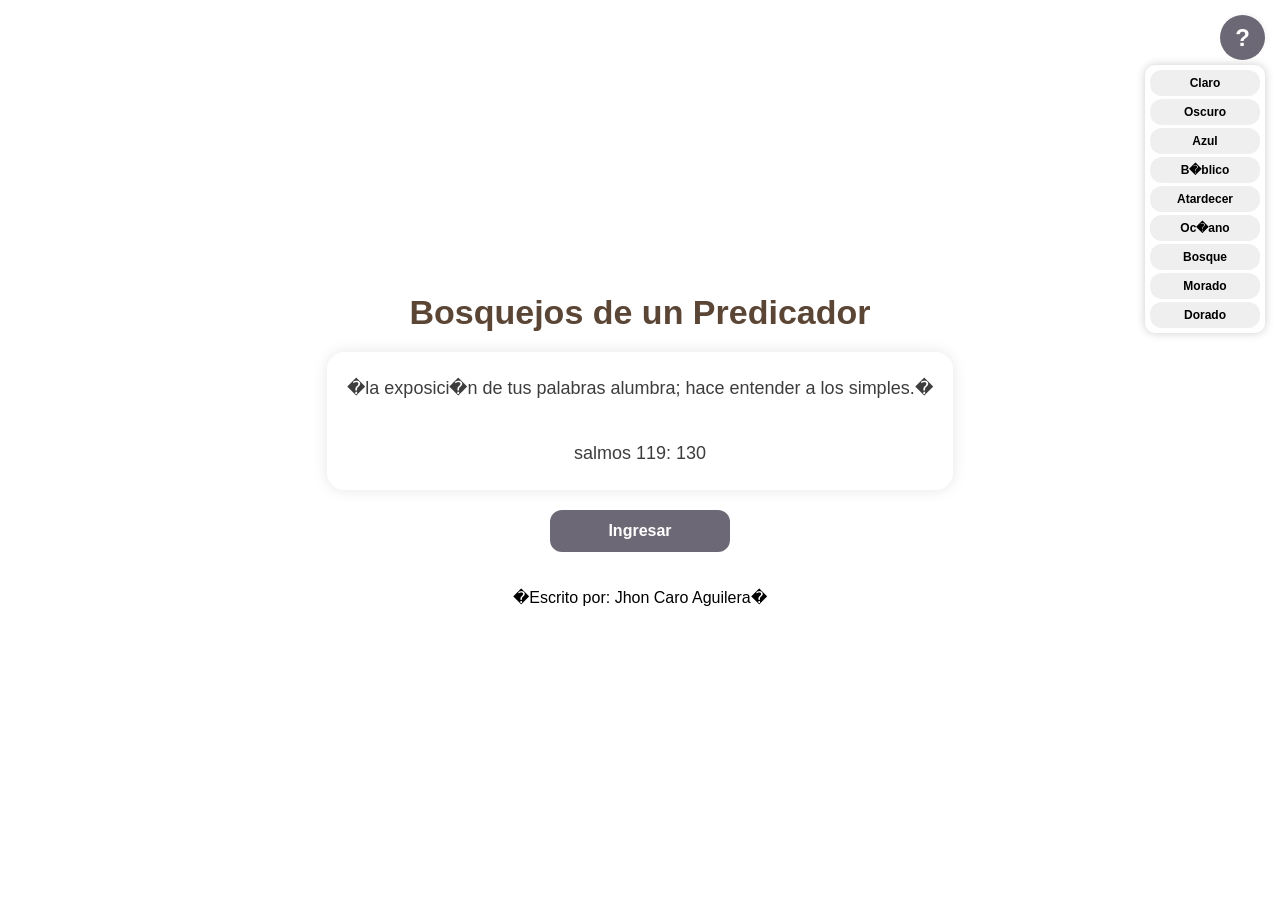
==== bosquejos.html @ bf51696f "Add files via upload" ====
<!DOCTYPE html>
<html lang="es">
<head>
<meta charset="UTF-8">
<meta name="viewport" content="width=device-width, initial-scale=1.0">

<title>bosquejos de sermones</title>

<style>

*{
margin:0;
padding:0;
box-sizing:border-box;
font-family:Arial,sans-serif;
}

body{
overflow:hidden;
}

/* PANTALLAS */

.pantalla{
position:absolute;
top:0;
left:0;
width:100%;
height:100vh;
display:flex;
flex-direction:column;
justify-content:center;
align-items:center;
padding:20px;
transition:0.5s;
overflow-y:auto;

background-image:
linear-gradient(rgba(255,255,255,0.82),
rgba(255,255,255,0.82)),
url('24262.jpg');

background-size:cover;
background-position:center;
background-repeat:no-repeat;
}

.oculta{
display:none;
}


/* TITULOS */

h1{
font-size:34px;
color:#5b4636;
margin-bottom:20px;
text-align:center;
font-weight:bold;
}

h2{
font-size:28px;
margin-bottom:20px;
color:#5b4636;
text-align:center;
}

/* BOTONES */

button{
border:none;
border-radius:12px;
cursor:pointer;
transition:0.3s;
font-weight:bold;
}

/* BOTON INGRESAR */

.botonIngreso{
width:180px;
padding:12px;
font-size:16px;
background:#6d6875;
color:white;
}

.botonIngreso:hover{
background:#56505c;
}

/* BOTONES TEMAS AZULES */

.botonTema{
width:100%;
max-width:500px;
padding:16px;
margin:8px 0;
font-size:17px;
background:#2563eb;
color:white;
box-shadow:0 4px 10px rgba(0,0,0,0.1);
border:none;
border-radius:15px;
font-weight:bold;
transition:0.3s;
}

.botonTema:hover{
background:#1d4ed8;
}

.botonTema:active{
transform:scale(0.98);
}

/* BOTONES PEQUE�OS */

.botonPequeno{
width:140px;
padding:10px;
font-size:14px;
background:#6d6875;
color:white;
margin:5px;
}

.botonPequeno:hover{
background:#56505c;
}

/* VERSICULO */

.versiculo{
background:rgba(255,255,255,0.92);
padding:20px;
border-radius:18px;
box-shadow:0 0 15px rgba(0,0,0,0.1);
line-height:1.8;
font-size:18px;
text-align:center;
max-width:700px;
margin-bottom:20px;
color:#3d3d3d;
}

/* TEMAS */

.tema{
width:100%;
max-width:900px;
background:rgba(255,255,255,0.94);
padding:25px;
border-radius:20px;
box-shadow:0 0 15px rgba(0,0,0,0.1);
line-height:1.9;
font-size:18px;
white-space:pre-line;
margin-top:20px;
color:#333;
}

/* BOTON SUPERIOR */

.top{
align-self:flex-start;
margin-bottom:10px;
}

/* BOTON FINAL */

.bottom{
margin-top:25px;
}

/* SCROLL */

.scroll{
overflow-y:auto;
justify-content:flex-start;
padding-top:30px;
padding-bottom:50px;
}

.contenedorMenu{
position:fixed;
top:15px;
right:15px;
z-index:9999;
}


.botonElipsis{
width:45px;
height:45px;
border-radius:50%;
font-size:24px;
background:#6d6875;
color:white;
}

.menuTema{
position:absolute;
top:50px;
right:0;
background:white;
border-radius:10px;
box-shadow:0 0 10px rgba(0,0,0,.2);
padding:5px;
display:flex;
flex-direction:column;
gap:3px;
min-width:120px;
}

.ocultaMenu{
display:none;
}

.menuTema button{
padding:6px 8px;
font-size:12px;
}
#busqueda{
width:200px;
padding:12px;
margin:15px 0;
border-radius:12px;
border:1px solid #ccc;
font-size:16px;
}
</style>
</head>
<body>

<!-- BOT�N ELIPSIS -->

<div class="contenedorMenu">

<button class="botonElipsis"
onclick="abrirMenuTema()">
?
</button>

<div id="menuTema" class="menuTema">

<button onclick="cambiarTema('claro')">Claro</button>
<button onclick="cambiarTema('oscuro')">Oscuro</button>
<button onclick="cambiarTema('azul')">Azul</button>
<button onclick="cambiarTema('biblico')">B�blico</button>
<button onclick="cambiarTema('atardecer')">Atardecer</button>
<button onclick="cambiarTema('oceano')">Oc�ano</button>
<button onclick="cambiarTema('bosque')">Bosque</button>
<button onclick="cambiarTema('morado')">Morado</button>
<button onclick="cambiarTema('dorado')">Dorado</button>

</div>
</div>
<!-- PANTALLA INICIAL -->

<div class="pantalla" id="inicio">
<h1>Bosquejos de un Predicador</h1>
<div class="versiculo">
�la exposici�n de tus palabras alumbra; hace entender a los simples.�

<br><br>
salmos 119: 130
</div>

<button class="botonIngreso" onclick="abrirPantalla('pantalla1')">
Ingresar
</button>

<br><br>
<div class="autor">
�Escrito por: Jhon Caro Aguilera�
</div>


</div>

<!-- PANTALLA 1 -->

<div class="pantalla scroll oculta" id="pantalla1">

<h1>Bosquejos de predicaciones</h1>

<input type="text" 
id="busqueda" 
placeholder="Buscar tema..." 
onkeyup="filtrarTemas()">

<button class="botonPequeno" onclick="abrirPantalla('inicio')">
Atr�s
</button>

<button class="botonTema" onclick="abrirTema(0)">
INTRODUCCI�N
</button>

<button class="botonTema" onclick="abrirTema(1)">
Preservando lo que Dios nos ha dado
</button>

<button class="botonTema" onclick="abrirTema(2)">
Una vida en el evangelio
</button>

<button class="botonTema" onclick="abrirTema(3)">
LA SANTIFICACION
</button>

<button class="botonTema" onclick="abrirTema(4)">
EL ARREPENTIMIENTO
</button>

<button class="botonTema" onclick="abrirTema(5)">
LA CONVERSI�N
</button>

<button class="botonTema" onclick="abrirTema(6)">
EL BAUTISMO EN AGUA 
</button>

<button class="botonTema" onclick="abrirTema(7)">
EL BAUTISMO DEL ESPIRITU SANTO
</button>

<button class="botonTema" onclick="abrirTema(8)">
EL NUEVO NACIMIENTO
</button>

<button class="botonTema" onclick="abrirTema(9)">
EL NOMBRE DE DIOS
</button>

<button class="botonTema" onclick="abrirTema(10)">
LA UNICIDAD DE DIOS
</button>

<button class="botonTema" onclick="abrirTema(11)">
LA REDENCION
</button>

<button class="botonTema" onclick="abrirTema(12)">
LA PERSEVERANCIA
</button>

<button class="botonTema" onclick="abrirTema(13)">
LA RECONCILIACION
</button>

<button class="botonTema" onclick="abrirTema(14)">
LA ADOPCION
</button>

<button class="botonTema" onclick="abrirTema(15)">
LA PROPICIACION
</button>


</div>

<!-- PANTALLA TEMA -->

<div class="pantalla scroll oculta" id="temaPantalla">

<button class="top botonPequeno" onclick="abrirPantalla('pantalla1')">
? Volver
</button>

<h1 id="tituloTema"></h1>

<div class="tema" id="contenidoTema"></div>

<button class="bottom botonPequeno" onclick="abrirPantalla('pantalla1')">
Volver
</button>

</div>
<div id="configuracion"
style="
position:fixed;
top:20px;
right:20px;
background:white;
padding:15px;
border-radius:15px;
box-shadow:0 0 10px rgba(0,0,0,0.3);
z-index:1000;">

</div>
<script>

/* TEMAS */

const temas = [

{
titulo:"INTRODUCCI�N",

contenido:`
Los bosquejos de predicaciones son una herramienta de apoyo para el estudio, la ense�anza y la exposici�n de la Palabra de Dios. Su prop�sito es servir como gu�a para desarrollar mensajes b�blicos con orden, claridad y fundamento doctrinal.

Cada tema ha sido preparado con referencias b�blicas, definiciones y conceptos esenciales que ayudan a comprender las verdades fundamentales de la fe cristiana. Estos bosquejos no sustituyen el estudio personal de las Escrituras ni la direcci�n del Esp�ritu Santo, sino que constituyen un recurso para fortalecer la preparaci�n de sermones, clases b�blicas y ense�anzas.

Se recomienda leer cuidadosamente cada pasaje citado, meditar en su contenido y complementar el estudio con oraci�n y b�squeda constante de la voluntad de Dios.

"Procura con diligencia presentarte a Dios aprobado, como obrero que no tiene de qu� avergonzarse, que usa bien la palabra de verdad." (2 Timoteo 2:15)
`
},

{
titulo:"Preservando lo que Dios nos ha dado",

contenido:`
"Jehov� te guardar� de todo mal; �l guardar� tu alma." Salmos 121:7�8

Preservar = guardar, proteger y conservar conforme a la voluntad de Dios.

Introducci�n:
Preservar no es simplemente guardar algo f�sicamente; b�blicamente implica cuidar lo que Dios nos ha confiado: nuestra vida, fe, familia y relaci�n con �l.

1. Dios es quien preserva a su pueblo

Salmos 121:7�8 "Jehov� te guardar� de todo mal; El guardar� tu alma. Jehov� guardar� tu salida y tu entrada Desde ahora y para siempre."

Dios preserva nuestra vida, Dios preserva nuestro caminar, Dios preserva nuestra alma.
Confiar en la protecci�n de Dios aun en tiempos dif�ciles.

2. Debemos preservar nuestra fe
Judas 1:21 "conservaos en el amor de Dios, esperando la misericordia de nuestro Se�or Jesucristo para vida eterna."

Permanecer en el amor de Dios, Evitar aquello que debilita la vida espiritual, Alimentar la fe con oraci�n y la Palabra.
Aplicaci�n:
Lo que no se cuida puede debilitarse.

3. Debemos preservar nuestro coraz�n
Proverbios 4:23  "Sobre toda cosa guardada, guarda tu coraz�n; Porque de �l mana la vida."

Del coraz�n salen las decisiones, hay que cuidar pensamientos y actitudes, debemos evitar la contaminaci�n espiritual.
Aplicaci�n: Lo que entra al coraz�n influye en la vida.

4. Debemos preservar el prop�sito que Dios nos dio
2 Timoteo 1:14 "Guarda el buen dep�sito por el Esp�ritu Santo que mora en nosotros."

-Guardar el buen dep�sito.
-Ser fieles al llamado recibido.
-Permanecer constantes.

Aplicaci�n: 
Dios nos conf�a dones y responsabilidades.

Conclusi�n:
Dios preserva a sus hijos, pero tambi�n nos llama a cuidar lo que �l ha puesto en nuestras manos.
Frase final:
"Lo que Dios entrega, el creyente debe valorar; lo que se valora, se cuida; y lo que se cuida, se preserva."

`
},



{
titulo:"Una vida en el evangelio",

contenido:`
�Qu� es una vida en el Evangelio?
2 Corintios 5:17 "De modo que si alguno est� en Cristo, nueva criatura es; las cosas viejas pasaron; he aqu� todas son hechas nuevas."

Introducci�n
Muchas personas conocen el evangelio, han oido muchas veces este tema y aunque es de vital importancia para el ser humano, desconocen la gran bendicion que es vivir una vida en el evangelio. 
vivir el evangelio es m�s que asistir a una iglesia o decir que se cree en Dios, es una vida transformada por Cristo, es vivir teniendo el conocimiento de como agradar a Dios.

Muchas veces la gente desconoce la fe que practica, no saben si lo que han creido por muchos a�os es aprobado por Dios, por que aunque el hombre apruebe muchas cosas sin embargo Dios ha establecido unas ordenanzas, y estas las encontramos escritas en la biblia, ella es la palabra de Dios.

El Se�or Jesucristo dice en san juan capitulo 7: 38 "El que cree en mi, como dice la escritura, de su interior correran rios de agua viva".
Ahi vemos que el se�or establece, que el creer en El, se debe hacer como dice su palabra, cualquier otra forma de creencia o ense�anza que no es basada en la biblia no es valida delante de Dios. Al ver el proposito con el cual Dios ha dejado su palabra, encontramos que la finalidad de Dios atravez de su palabra, que el hombre de Dios sea perfecto, y preparado para toda buena obra". (2 timoteo 3: 16) "Toda la Escritura es inspirada por Dios, y �til para ense�ar, para redarg�ir, para corregir, para instruir en justicia, (17) a fin de que el hombre de Dios sea perfecto, enteramente preparado para toda buena obra". 

"Ejemplo"
por muchos a�os nos han ense�ado que hay que persignarse, y esta practica hace referencia ha hacer la se�al de la cruz sobre el cuerpo, y que de esta manera se profesa la fe cristiana y tambien se declara proteccion y bendicion.

pero realmente esto es asi? cuando vemos el entorno biblico y tambien nuestro entorno cultural, la cruz es simbolo de muerte, por eso es que cuando alguien muere y tambien en los cementerios, colocan una cruz como representacion de esa muerte .
Al conocer este significado de la cruz quiero hacerte una pregunta �sabes realmente lo que pasa cuando haces esa practica? dejame aclararte algo, nos han ense�ado hacer la practica, pero �nos han ense�ado su significado y compromiso al realizarla?
 
cuando alguien se persigna mas que realizar una practica debe de saber a lo que se esta comprometiendo, si usted se persigna esta haciendo un compromiso a morir, pues la cruz simboliza la muerte, a que cosas se compromete a morir?, a los malos pensamientos, a las malas palabras y tambien a todo lo malo que pueda salir de tu corazon, pero si eres capaz de lograrlo?  marcos 7: 21 Porque de dentro, del coraz�n de los hombres, salen los malos pensamientos, los adulterios, las fornicaciones, los homicidios, 22 los hurtos, las avaricias, las maldades, el enga�o, la lascivia, la envidia, la maledicencia, la soberbia, la insensatez.
23 Todas estas maldades de dentro salen, y contaminan al hombre. 

Por eso es que vivir la vida en el evangelio es algo diferente y debe ser diferente, Dios jamas ha establecido que el hombre viva una vida de religion, incluso cuando El Se�or Jesucristo vino a este mundo establece la ordenanza de vivir el evangelio,  marcos 1: 15 "El tiempo se ha cumplido, y el reino de Dios se ha acercado; arrepent�os, y creed en el evangelio". 

sabe usted por que dio esta ordenanza? por que ya existian muchas religiones, algunas de ellas eran los saduceos, los fariseos, los herodianos, los zelotes, los escribas...etc. 
Y todos ellos tenian conocimiento de Dios, y lo nombraban, hacian ciertos ritos de vida religiosa, pero eso no fue suficiente, es que la religion no salva a nadie, de hecho miramos a muchos religiosos de esa epoca, que se convirtieron, al evangelio de nuestro se�or Jesucristo, mensaje que al igual que hoy era anunciado, y fue realizado por los apostoles.

1) vivir una vida en el evangelio es tener claridad a la luz de la palabra de Dios de lo que se practica, de lo que se ense�a. salmos 119: 105 L�mpara es a mis pies tu palabra, Y lumbrera a mi camino.

2) vivir una vida en el evangelio comienza con un nuevo nacimiento Juan 3:3 "El que no naciere de nuevo, no puede ver el reino de Dios." 

El evangelio produce un cambio interior, No es solo una reforma externa; es una transformaci�n espiritual. por que Cristo cambia el coraz�n el corazon del hombre, No basta con conocer la Biblia; es necesario obecer para poder ser transformado espiritualmente.

3). Una vida en el evangelio vive por fe: G�latas 2:20 "Con Cristo estoy juntamente crucificado, y ya no vivo yo, mas vive Cristo en m�; y lo que ahora vivo en la carne, lo vivo en la fe del Hijo de Dios, el cual me am� y se entreg� a s� mismo por m�".

el que vive la vida en el evangelio Cristo pasa a ser el centro de su vida, pues Se aprende a depender de Dios diariamente, y por esa fe gu�amos nuestras decisiones.

que bueno es preguntarnos hoy �Estoy viviendo seg�n mi voluntad o seg�n la voluntad de Cristo?

4). Una vida en el evangelio produce frutos: G�latas 5:22�23 "22Mas el fruto del Esp�ritu es amor, gozo, paz, paciencia, benignidad, bondad, fe,
mansedumbre, templanza; contra tales cosas no hay ley".

El cambio verdadero se refleja en la conducta, el creyente desarrolla car�cter espiritual, el fruto demuestra la obra de Dios, Los dem�s deben poder ver a Cristo en nuestras acciones.

5). Una vida en el evangelio persevera hasta el final Mateo 24:13 "Mas el que persevere hasta el fin, �ste ser� salvo."

Habr� pruebas y dificultades, pero el creyente contin�a firme, Dios fortalece a los que permanecen en �l. La vida cristiana es una carrera de constancia.

Filipenses 1:21
"Porque para m� el vivir es Cristo, y el morir es ganancia."

6) una vida en el evangelio nos hace heredar salvacion y vida eterna, ser librados del juicio eterno que se aproxima donde nadie podra escapar asi ponga su habitacion en la luna o en cualquiera de los planetas. 

2 corintios 5: 10 "Porque es necesario que todos nosotros comparezcamos ante el tribunal de Cristo, para que cada uno reciba seg�n lo que haya hecho mientras estaba en el cuerpo, sea bueno o sea malo".

2 pedro 3: 7 "pero los cielos y la tierra que existen ahora, est�n reservados por la misma palabra, guardados para el fuego en el d�a del juicio y de la perdici�n de los hombres imp�os".

hoy todavia hay un Llamado:
�Estas solamente escuchando el evangelio o estas viviendo el evangelio?
Le invito para que viva la vida conforme al evangelio de nuestro se�or Jesucristo, ya no vivas mas conforme a sus pensamientos mejor es direccionar nuestra conducta antes de que se ha demasiado tarde.

apocalipsis 22: 12 "He aqu� yo vengo pronto, y mi galard�n conmigo, para recompensar a cada uno seg�n sea su obra".

`
},

{
titulo:"LA SANTIFICACION",

contenido:`
DEFINICI�N Y CONCEPTO
Santificaci�n. Del hebreo hsedok, kodesh � qadash, brillo, separar, apartar; del griego hagios ?hagios, santo, santidad, santificar, santificado, santificaci�n.  
`
},

{
titulo:"EL ARREPENTIMIENTO",

contenido:`

`
},

{
titulo:"LA CONVERSION",

contenido:`

`
},

{
titulo:"EL BAUTISMO EN AGUA",

contenido:`

`
},
{
titulo:"EL BAUTISMO DEL ESPIRITU SANTO",

contenido:`

`
},
{
titulo:"EL NUEVO NACIMIENTO",

contenido:`

`
},
{
titulo:"EL NOMBRE DE DIOS",

contenido:`

`
},
{
titulo:"LA UNICIDAD DE DIOS",

contenido:`

`
},
{
titulo:"LA REDENCION",

contenido:`
DEFINICI�N Y CONCEPTO
Redenci�n: Significa liberaci�n de alg�n mal mediante el pago de un precio. Es algo m�s que simple liberaci�n. Rescate del griego lytron. 
El grupo de palabras basado en lytron se form� espec�ficamente para transmitir esta idea de liberaci�n mediante el pago de rescate. En este c�rculo de ideas, podemos considerar que la muerte de Cristo fue ?un rescate por muchos (Marcos 10:45).

 ALGUNOS EJEMPLOS DE REDENCI�N
Los prisioneros de guerra pod�an ser liberados mediante el pago de un precio que se llama rescate.

Tambi�n pod�an ser liberados los esclavos mediante un mecanismo de rescate. En la compra ficticia por un dios, el esclavo pod�a pagar el precio de su libertad al tesoro del templo, y entonces deb�a pagar por la solemne formalidad de ser vendido al dios para libertad.
T�cnicamente, segu�an siendo esclavos del dios, y en consecuencia pod�a asign�rsele alguna obligaci�n piadosa. Pero en lo que se refer�a a los hombres, quedaba libre a partir de ese momento. Alternativamente el esclavo pod�a simplemente pagar el precio a su amo. Lo caracter�stico de ambas formas de liberaci�n es el pago del precio del rescate ?lytron =
Redenci�n, es el nombre que se da a este procedimiento.

Entre los hebreos podemos ver una situaci�n diferente, bien ilustrada en (�xodo 21:28-30). Si un hombre ten�a un buey peligroso deb�a tenerlo guardado. Si se escapaba y corneaba a alguien de modo que le produc�a la muerte la ley era clara:

?el buey ser� apedreado y tambi�n morir� su due�o. Pero aqu� no se trata de un homicidio voluntario o elevadamente
premeditado. 
Por ello est� estipulado que puede pagarse un rescate ?cofer. Pod�a pagar una suma de dinero y de ese modo redimir su vida prendada.
La redenci�n efectuada por el pariente cercano (del hebreo leog ?goel (Isa�as 49:24-25;
Hebreos 2:14; G�latas 4:4), ten�a que ver con personas y con una herencia (Lev�tico 25:48;
25:25; Efesios 1: 7, 11,14).
El Redentor debe ser un pariente cercano (Rut 3:12,13; G�latas 4:4-5; Hebreos 2:14,15).

El Redentor debe ser capaz de redimir (Rut 4:4-6; Jerem�as 50:34; Juan 10:11,18).

La redenci�n se efect�a cuando el ?goel? paga de una manera completa lo que justamente se
demanda (Lev�tico 25:27; 1� Pedro 1:18, 19; G�latas 3:13; �xodo 14:30; Romanos 3:24).

Otros usos de rescate en la antig�edad se refieren a la redenci�n de la propiedad, etc.; pero los
que hemos detallado son los m�s importantes. Tienen en com�n la idea de una libertad asegurada
mediante el pago de un precio. El pago de un precio para obtener la libertad es lo fundamental y
caracter�stico.
Esto es lo que hace tan �til el concepto para los cristianos primitivos. Jes�s le hab�a dicho que todo aquel que hace pecado, esclavo es del pecado (Juan 8:34). 
Consecuentemente, Pablo se considera ?carnal, vendido al pecado (Romanos 7:14), vendido como bajo un cruel amo de
esclavos. A los romanos les recuerda que en �pocas pasadas ellos tambi�n hab�an sido ?esclavos

del pecado (Romanos 6:17). Desde un punto de vista diferente, los hombres fueron condenados a muerte, porque la paga del pecado es muerte (Romanos 6:23). Los pecadores son esclavos, est�n condenados a morir, cualquiera sea el concepto que adoptemos, el mundo antiguo hab�a considerado que la situaci�n era tal que se hac�a necesaria la redenci�n. De no ser as�, la esclavitud continuar�a y tendr�a que llevarse a cabo la sentencia de muerte. Contra ese transfundo se manifiesta Cristo. La muerte de Cristo en la Cruz es el precio pagado para liberar a los esclavos y poner en libertad al condenado.

La voz caracter�stica neotestamentaria y hebrea referida a la Redenci�n es apolytrosis, palabra poco usada en otras partes, comparativamente. La encontramos 10 veces en el Nuevo Testamento pero aparentemente s�lo 8 veces aparece en el resto de la literatura griega. Es posible que esto indique la convicci�n de los cristianos primitivos de que la Redenci�n lograda por Jesucristo fue �nica. No significa como algunos han querido verlo, que entiendan que la redenci�n no era m�s que ?liberaci�n. Para esto �ltimo empleaban t�rminos como rhyomai, ?rescate.

Apolytrosis significa liberaci�n mediante el pago de un precio, que en este caso fue la muerte
expiatoria del Salvador. Cuando leemos a cerca de ?Redenci�n por su Sangre (Efesios 1:7),
evidentemente se entiende que la Sangre de Cristo es el precio de la redenci�n.

Lo mismo ocurre con (Romanos 3:24) ?siendo justificados gratuitamente por su Gracia, mediante la
redenci�n que es en Cristo Jes�s, a quien Dios puso como propiciaci�n por medio de la fe en su
Sangre. Aqu� Pablo se vale de tres met�foras, la del tribunal de justicia, la de los sacrificios, y la
de la manumisi�n (acci�n de liberar a un esclavo). A nosotros nos interesa la �ltima. Pablo ve un
mecanismo de liberaci�n, pero mediante el pago de un precio, la Sangre de Cristo.

Tambi�n en (Hebreos 9:15) la Redenci�n est� realizada con la muerte de Cristo. Adem�s, a veces
parece la menci�n de precio, pero no de redenci�n, como en las referencias al haber sido
?comprados por precio (1� Corintios 6:19s; 7:22s). La idea b�sica es la misma. 
Cristo compr� a los hombres mediante el precio de su Sangre. En (G�latas 3:13) el precio de la redenci�n se
expresa con las palabras ?hecho por nosotros maldici�n. Cristo nos redimi� al tomar nuestro
lugar, al cargar con nuestra maldici�n. Esto nos hace ver claramente la idea de la sustituci�n en la
Redenci�n, idea que a veces se destaca, como ocurre en (Marcos 10:45) ?en rescate por muchos.

La redenci�n no s�lo vuelve la mira al Calvario, sino tambi�n a la libertad de que gozan los
redimidos. ?hab�is sido comprados por precio, dice Pablo, ?glorificad, pues, a Dios en vuestro
cuerpo y en vuestro esp�ritu (1� Corintios 6:20). Precisamente, porque hemos sido redimidos a
ese costo, los creyentes debemos ser hombres de Dios. Debemos mostrar en la manera de vivir
que ya no estamos sujetos al cautiverio de que hemos sido liberados, y se nos exhorta a
mantenernos, por lo tanto, ?firmes en la libertad con que Cristo nos hizo libres (G�latas 5:1).
`
},
{
titulo:"LA PERSEVERANCIA",

contenido:`

`
},
{
titulo:"LA RECONCILIACION",

contenido:`

`
},
{
titulo:"LA ADOPCION",

contenido:`

`
},
{
titulo:"LA PROPICIACION",

contenido:`

`
},

];

/* ABRIR PANTALLAS */

function abrirPantalla(id){

let pantallas = document.querySelectorAll('.pantalla');

pantallas.forEach(pantalla=>{
pantalla.classList.add('oculta');
});

document.getElementById(id).classList.remove('oculta');

}

/* ABRIR TEMA */

function abrirTema(index){

document.getElementById('pantalla1')
.classList.add('oculta');

document.getElementById('temaPantalla')
.classList.remove('oculta');

document.getElementById('tituloTema')
.innerText = temas[index].titulo;

document.getElementById('contenidoTema')
.innerText = temas[index].contenido;

}

/* CAMBIAR TEMA */

/* CAMBIAR TEMA */

function cambiarTema(tipo){

let fondo = document.querySelectorAll(".pantalla");

fondo.forEach(p=>{

    if(tipo=="claro"){
        p.style.background =
        "linear-gradient(rgba(255,255,255,0.82),rgba(255,255,255,0.82)), url('24262.jpg')";
    }

    else if(tipo=="oscuro"){
        p.style.background =
        "linear-gradient(135deg,#232526,#414345)";
    }

    else if(tipo=="azul"){
        p.style.background =
        "linear-gradient(135deg,#1e3c72,#2a5298)";
    }

    else if(tipo=="biblico"){
        p.style.background =
        "linear-gradient(135deg,#c79081,#dfa579)";
    }

    else if(tipo=="atardecer"){
        p.style.background =
        "linear-gradient(135deg,#ff7e5f,#feb47b)";
    }

    else if(tipo=="oceano"){
        p.style.background =
        "linear-gradient(135deg,#2193b0,#6dd5ed)";
    }

    else if(tipo=="bosque"){
        p.style.background =
        "linear-gradient(135deg,#134e5e,#71b280)";
    }

    else if(tipo=="morado"){
        p.style.background =
        "linear-gradient(135deg,#654ea3,#eaafc8)";
    }

    else if(tipo=="dorado"){
        p.style.background =
        "linear-gradient(135deg,#b79826,#ffd700)";
    }

    p.style.backgroundSize = "cover";
});

localStorage.setItem(
    "temaSeleccionado",
    tipo
);

document.getElementById("menuTema").style.display = "none";
}

/* MENU */

function abrirMenuTema(){

let menu =
document.getElementById("menuTema");

if(menu.style.display=="flex"){
    menu.style.display="none";
}else{
    menu.style.display="flex";
}

}

/* CARGAR TEMA GUARDADO */

window.onload = ()=>{

let temaGuardado =
localStorage.getItem(
"temaSeleccionado"
);

if(temaGuardado){
    cambiarTema(temaGuardado);
}

};
function filtrarTemas() {

let texto =
document.getElementById("busqueda")
.value.toLowerCase();

let botones =
document.querySelectorAll(".botonTema");

botones.forEach(boton => {

if (boton.innerText.toLowerCase().includes(texto)) {
boton.style.display = "block";
} else {
boton.style.display = "none";
}

});

}


</script>

</body>
</html>
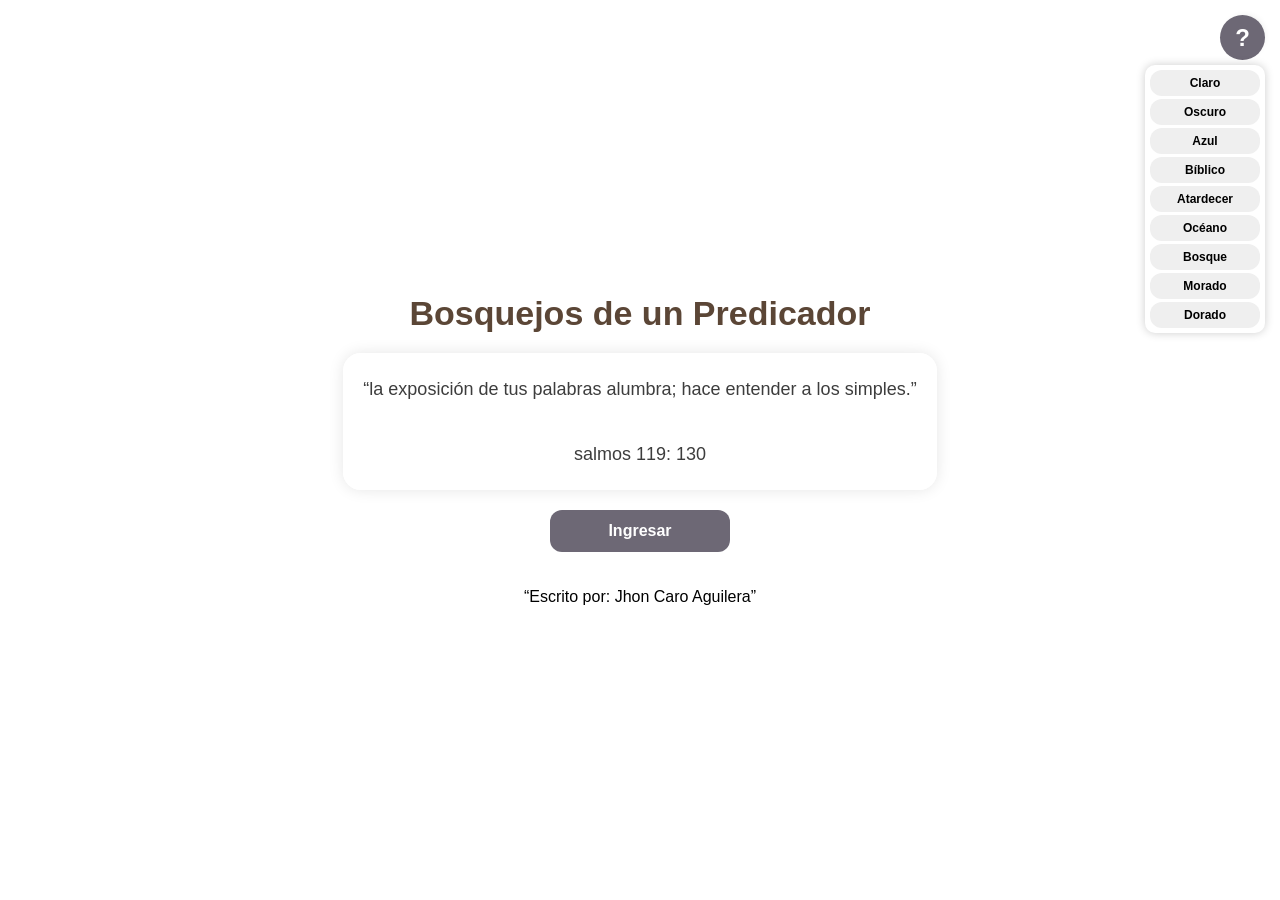
==== commit 7864dad3: "Update bosquejos.html" ====
--- a/bosquejos.html
+++ b/bosquejos.html
@@ -2,6 +2,7 @@
 <html lang="es">
 <head>
 <meta charset="UTF-8">
+ <meta http-equiv="Content-Type" content="text/html; charset=UTF-8">
 <meta name="viewport" content="width=device-width, initial-scale=1.0">
 
 <title>bosquejos de sermones</title>
@@ -116,7 +117,7 @@
 transform:scale(0.98);
 }
 
-/* BOTONES PEQUE�OS */
+/* BOTONES PEQUEÑOS */
 
 .botonPequeno{
 width:140px;
@@ -235,7 +236,7 @@
 </head>
 <body>
 
-<!-- BOT�N ELIPSIS -->
+<!-- BOTÓN ELIPSIS -->
 
 <div class="contenedorMenu">
 
@@ -249,9 +250,9 @@
 <button onclick="cambiarTema('claro')">Claro</button>
 <button onclick="cambiarTema('oscuro')">Oscuro</button>
 <button onclick="cambiarTema('azul')">Azul</button>
-<button onclick="cambiarTema('biblico')">B�blico</button>
+<button onclick="cambiarTema('biblico')">Bíblico</button>
 <button onclick="cambiarTema('atardecer')">Atardecer</button>
-<button onclick="cambiarTema('oceano')">Oc�ano</button>
+<button onclick="cambiarTema('oceano')">Océano</button>
 <button onclick="cambiarTema('bosque')">Bosque</button>
 <button onclick="cambiarTema('morado')">Morado</button>
 <button onclick="cambiarTema('dorado')">Dorado</button>
@@ -263,7 +264,7 @@
 <div class="pantalla" id="inicio">
 <h1>Bosquejos de un Predicador</h1>
 <div class="versiculo">
-�la exposici�n de tus palabras alumbra; hace entender a los simples.�
+“la exposición de tus palabras alumbra; hace entender a los simples.”
 
 <br><br>
 salmos 119: 130
@@ -275,7 +276,7 @@
 
 <br><br>
 <div class="autor">
-�Escrito por: Jhon Caro Aguilera�
+“Escrito por: Jhon Caro Aguilera”
 </div>
 
 
@@ -293,11 +294,11 @@
 onkeyup="filtrarTemas()">
 
 <button class="botonPequeno" onclick="abrirPantalla('inicio')">
-Atr�s
+Atrás
 </button>
 
 <button class="botonTema" onclick="abrirTema(0)">
-INTRODUCCI�N
+INTRODUCCIÓN
 </button>
 
 <button class="botonTema" onclick="abrirTema(1)">
@@ -317,7 +318,7 @@
 </button>
 
 <button class="botonTema" onclick="abrirTema(5)">
-LA CONVERSI�N
+LA CONVERSIÓN
 </button>
 
 <button class="botonTema" onclick="abrirTema(6)">
@@ -399,16 +400,16 @@
 const temas = [
 
 {
-titulo:"INTRODUCCI�N",
-
-contenido:`
-Los bosquejos de predicaciones son una herramienta de apoyo para el estudio, la ense�anza y la exposici�n de la Palabra de Dios. Su prop�sito es servir como gu�a para desarrollar mensajes b�blicos con orden, claridad y fundamento doctrinal.
-
-Cada tema ha sido preparado con referencias b�blicas, definiciones y conceptos esenciales que ayudan a comprender las verdades fundamentales de la fe cristiana. Estos bosquejos no sustituyen el estudio personal de las Escrituras ni la direcci�n del Esp�ritu Santo, sino que constituyen un recurso para fortalecer la preparaci�n de sermones, clases b�blicas y ense�anzas.
-
-Se recomienda leer cuidadosamente cada pasaje citado, meditar en su contenido y complementar el estudio con oraci�n y b�squeda constante de la voluntad de Dios.
-
-"Procura con diligencia presentarte a Dios aprobado, como obrero que no tiene de qu� avergonzarse, que usa bien la palabra de verdad." (2 Timoteo 2:15)
+titulo:"INTRODUCCIÓN",
+
+contenido:`
+Los bosquejos de predicaciones son una herramienta de apoyo para el estudio, la enseñanza y la exposición de la Palabra de Dios. Su propósito es servir como guía para desarrollar mensajes bíblicos con orden, claridad y fundamento doctrinal.
+
+Cada tema ha sido preparado con referencias bíblicas, definiciones y conceptos esenciales que ayudan a comprender las verdades fundamentales de la fe cristiana. Estos bosquejos no sustituyen el estudio personal de las Escrituras ni la dirección del Espíritu Santo, sino que constituyen un recurso para fortalecer la preparación de sermones, clases bíblicas y enseñanzas.
+
+Se recomienda leer cuidadosamente cada pasaje citado, meditar en su contenido y complementar el estudio con oración y búsqueda constante de la voluntad de Dios.
+
+"Procura con diligencia presentarte a Dios aprobado, como obrero que no tiene de qué avergonzarse, que usa bien la palabra de verdad." (2 Timoteo 2:15)
 `
 },
 
@@ -416,45 +417,45 @@
 titulo:"Preservando lo que Dios nos ha dado",
 
 contenido:`
-"Jehov� te guardar� de todo mal; �l guardar� tu alma." Salmos 121:7�8
+"Jehová te guardará de todo mal; él guardará tu alma." Salmos 121:7–8
 
 Preservar = guardar, proteger y conservar conforme a la voluntad de Dios.
 
-Introducci�n:
-Preservar no es simplemente guardar algo f�sicamente; b�blicamente implica cuidar lo que Dios nos ha confiado: nuestra vida, fe, familia y relaci�n con �l.
+Introducción:
+Preservar no es simplemente guardar algo físicamente; bíblicamente implica cuidar lo que Dios nos ha confiado: nuestra vida, fe, familia y relación con Él.
 
 1. Dios es quien preserva a su pueblo
 
-Salmos 121:7�8 "Jehov� te guardar� de todo mal; El guardar� tu alma. Jehov� guardar� tu salida y tu entrada Desde ahora y para siempre."
+Salmos 121:7–8 "Jehová te guardará de todo mal; El guardará tu alma. Jehová guardará tu salida y tu entrada Desde ahora y para siempre."
 
 Dios preserva nuestra vida, Dios preserva nuestro caminar, Dios preserva nuestra alma.
-Confiar en la protecci�n de Dios aun en tiempos dif�ciles.
+Confiar en la protección de Dios aun en tiempos difíciles.
 
 2. Debemos preservar nuestra fe
-Judas 1:21 "conservaos en el amor de Dios, esperando la misericordia de nuestro Se�or Jesucristo para vida eterna."
-
-Permanecer en el amor de Dios, Evitar aquello que debilita la vida espiritual, Alimentar la fe con oraci�n y la Palabra.
-Aplicaci�n:
+Judas 1:21 "conservaos en el amor de Dios, esperando la misericordia de nuestro Señor Jesucristo para vida eterna."
+
+Permanecer en el amor de Dios, Evitar aquello que debilita la vida espiritual, Alimentar la fe con oración y la Palabra.
+Aplicación:
 Lo que no se cuida puede debilitarse.
 
-3. Debemos preservar nuestro coraz�n
-Proverbios 4:23  "Sobre toda cosa guardada, guarda tu coraz�n; Porque de �l mana la vida."
-
-Del coraz�n salen las decisiones, hay que cuidar pensamientos y actitudes, debemos evitar la contaminaci�n espiritual.
-Aplicaci�n: Lo que entra al coraz�n influye en la vida.
-
-4. Debemos preservar el prop�sito que Dios nos dio
-2 Timoteo 1:14 "Guarda el buen dep�sito por el Esp�ritu Santo que mora en nosotros."
-
--Guardar el buen dep�sito.
+3. Debemos preservar nuestro corazón
+Proverbios 4:23  "Sobre toda cosa guardada, guarda tu corazón; Porque de él mana la vida."
+
+Del corazón salen las decisiones, hay que cuidar pensamientos y actitudes, debemos evitar la contaminación espiritual.
+Aplicación: Lo que entra al corazón influye en la vida.
+
+4. Debemos preservar el propósito que Dios nos dio
+2 Timoteo 1:14 "Guarda el buen depósito por el Espíritu Santo que mora en nosotros."
+
+-Guardar el buen depósito.
 -Ser fieles al llamado recibido.
 -Permanecer constantes.
 
-Aplicaci�n: 
-Dios nos conf�a dones y responsabilidades.
-
-Conclusi�n:
-Dios preserva a sus hijos, pero tambi�n nos llama a cuidar lo que �l ha puesto en nuestras manos.
+Aplicación: 
+Dios nos confía dones y responsabilidades.
+
+Conclusión:
+Dios preserva a sus hijos, pero también nos llama a cuidar lo que Él ha puesto en nuestras manos.
 Frase final:
 "Lo que Dios entrega, el creyente debe valorar; lo que se valora, se cuida; y lo que se cuida, se preserva."
 
@@ -467,67 +468,67 @@
 titulo:"Una vida en el evangelio",
 
 contenido:`
-�Qu� es una vida en el Evangelio?
-2 Corintios 5:17 "De modo que si alguno est� en Cristo, nueva criatura es; las cosas viejas pasaron; he aqu� todas son hechas nuevas."
-
-Introducci�n
+¿Qué es una vida en el Evangelio?
+2 Corintios 5:17 "De modo que si alguno está en Cristo, nueva criatura es; las cosas viejas pasaron; he aquí todas son hechas nuevas."
+
+Introducción
 Muchas personas conocen el evangelio, han oido muchas veces este tema y aunque es de vital importancia para el ser humano, desconocen la gran bendicion que es vivir una vida en el evangelio. 
-vivir el evangelio es m�s que asistir a una iglesia o decir que se cree en Dios, es una vida transformada por Cristo, es vivir teniendo el conocimiento de como agradar a Dios.
-
-Muchas veces la gente desconoce la fe que practica, no saben si lo que han creido por muchos a�os es aprobado por Dios, por que aunque el hombre apruebe muchas cosas sin embargo Dios ha establecido unas ordenanzas, y estas las encontramos escritas en la biblia, ella es la palabra de Dios.
-
-El Se�or Jesucristo dice en san juan capitulo 7: 38 "El que cree en mi, como dice la escritura, de su interior correran rios de agua viva".
-Ahi vemos que el se�or establece, que el creer en El, se debe hacer como dice su palabra, cualquier otra forma de creencia o ense�anza que no es basada en la biblia no es valida delante de Dios. Al ver el proposito con el cual Dios ha dejado su palabra, encontramos que la finalidad de Dios atravez de su palabra, que el hombre de Dios sea perfecto, y preparado para toda buena obra". (2 timoteo 3: 16) "Toda la Escritura es inspirada por Dios, y �til para ense�ar, para redarg�ir, para corregir, para instruir en justicia, (17) a fin de que el hombre de Dios sea perfecto, enteramente preparado para toda buena obra". 
+vivir el evangelio es más que asistir a una iglesia o decir que se cree en Dios, es una vida transformada por Cristo, es vivir teniendo el conocimiento de como agradar a Dios.
+
+Muchas veces la gente desconoce la fe que practica, no saben si lo que han creido por muchos años es aprobado por Dios, por que aunque el hombre apruebe muchas cosas sin embargo Dios ha establecido unas ordenanzas, y estas las encontramos escritas en la biblia, ella es la palabra de Dios.
+
+El Señor Jesucristo dice en san juan capitulo 7: 38 "El que cree en mi, como dice la escritura, de su interior correran rios de agua viva".
+Ahi vemos que el señor establece, que el creer en El, se debe hacer como dice su palabra, cualquier otra forma de creencia o enseñanza que no es basada en la biblia no es valida delante de Dios. Al ver el proposito con el cual Dios ha dejado su palabra, encontramos que la finalidad de Dios atravez de su palabra, que el hombre de Dios sea perfecto, y preparado para toda buena obra". (2 timoteo 3: 16) "Toda la Escritura es inspirada por Dios, y útil para enseñar, para redargüir, para corregir, para instruir en justicia, (17) a fin de que el hombre de Dios sea perfecto, enteramente preparado para toda buena obra". 
 
 "Ejemplo"
-por muchos a�os nos han ense�ado que hay que persignarse, y esta practica hace referencia ha hacer la se�al de la cruz sobre el cuerpo, y que de esta manera se profesa la fe cristiana y tambien se declara proteccion y bendicion.
+por muchos años nos han enseñado que hay que persignarse, y esta practica hace referencia ha hacer la señal de la cruz sobre el cuerpo, y que de esta manera se profesa la fe cristiana y tambien se declara proteccion y bendicion.
 
 pero realmente esto es asi? cuando vemos el entorno biblico y tambien nuestro entorno cultural, la cruz es simbolo de muerte, por eso es que cuando alguien muere y tambien en los cementerios, colocan una cruz como representacion de esa muerte .
-Al conocer este significado de la cruz quiero hacerte una pregunta �sabes realmente lo que pasa cuando haces esa practica? dejame aclararte algo, nos han ense�ado hacer la practica, pero �nos han ense�ado su significado y compromiso al realizarla?
+Al conocer este significado de la cruz quiero hacerte una pregunta ¿sabes realmente lo que pasa cuando haces esa practica? dejame aclararte algo, nos han enseñado hacer la practica, pero ¿nos han enseñado su significado y compromiso al realizarla?
  
-cuando alguien se persigna mas que realizar una practica debe de saber a lo que se esta comprometiendo, si usted se persigna esta haciendo un compromiso a morir, pues la cruz simboliza la muerte, a que cosas se compromete a morir?, a los malos pensamientos, a las malas palabras y tambien a todo lo malo que pueda salir de tu corazon, pero si eres capaz de lograrlo?  marcos 7: 21 Porque de dentro, del coraz�n de los hombres, salen los malos pensamientos, los adulterios, las fornicaciones, los homicidios, 22 los hurtos, las avaricias, las maldades, el enga�o, la lascivia, la envidia, la maledicencia, la soberbia, la insensatez.
+cuando alguien se persigna mas que realizar una practica debe de saber a lo que se esta comprometiendo, si usted se persigna esta haciendo un compromiso a morir, pues la cruz simboliza la muerte, a que cosas se compromete a morir?, a los malos pensamientos, a las malas palabras y tambien a todo lo malo que pueda salir de tu corazon, pero si eres capaz de lograrlo?  marcos 7: 21 Porque de dentro, del corazón de los hombres, salen los malos pensamientos, los adulterios, las fornicaciones, los homicidios, 22 los hurtos, las avaricias, las maldades, el engaño, la lascivia, la envidia, la maledicencia, la soberbia, la insensatez.
 23 Todas estas maldades de dentro salen, y contaminan al hombre. 
 
-Por eso es que vivir la vida en el evangelio es algo diferente y debe ser diferente, Dios jamas ha establecido que el hombre viva una vida de religion, incluso cuando El Se�or Jesucristo vino a este mundo establece la ordenanza de vivir el evangelio,  marcos 1: 15 "El tiempo se ha cumplido, y el reino de Dios se ha acercado; arrepent�os, y creed en el evangelio". 
+Por eso es que vivir la vida en el evangelio es algo diferente y debe ser diferente, Dios jamas ha establecido que el hombre viva una vida de religion, incluso cuando El Señor Jesucristo vino a este mundo establece la ordenanza de vivir el evangelio,  marcos 1: 15 "El tiempo se ha cumplido, y el reino de Dios se ha acercado; arrepentíos, y creed en el evangelio". 
 
 sabe usted por que dio esta ordenanza? por que ya existian muchas religiones, algunas de ellas eran los saduceos, los fariseos, los herodianos, los zelotes, los escribas...etc. 
-Y todos ellos tenian conocimiento de Dios, y lo nombraban, hacian ciertos ritos de vida religiosa, pero eso no fue suficiente, es que la religion no salva a nadie, de hecho miramos a muchos religiosos de esa epoca, que se convirtieron, al evangelio de nuestro se�or Jesucristo, mensaje que al igual que hoy era anunciado, y fue realizado por los apostoles.
-
-1) vivir una vida en el evangelio es tener claridad a la luz de la palabra de Dios de lo que se practica, de lo que se ense�a. salmos 119: 105 L�mpara es a mis pies tu palabra, Y lumbrera a mi camino.
+Y todos ellos tenian conocimiento de Dios, y lo nombraban, hacian ciertos ritos de vida religiosa, pero eso no fue suficiente, es que la religion no salva a nadie, de hecho miramos a muchos religiosos de esa epoca, que se convirtieron, al evangelio de nuestro señor Jesucristo, mensaje que al igual que hoy era anunciado, y fue realizado por los apostoles.
+
+1) vivir una vida en el evangelio es tener claridad a la luz de la palabra de Dios de lo que se practica, de lo que se enseña. salmos 119: 105 Lámpara es a mis pies tu palabra, Y lumbrera a mi camino.
 
 2) vivir una vida en el evangelio comienza con un nuevo nacimiento Juan 3:3 "El que no naciere de nuevo, no puede ver el reino de Dios." 
 
-El evangelio produce un cambio interior, No es solo una reforma externa; es una transformaci�n espiritual. por que Cristo cambia el coraz�n el corazon del hombre, No basta con conocer la Biblia; es necesario obecer para poder ser transformado espiritualmente.
-
-3). Una vida en el evangelio vive por fe: G�latas 2:20 "Con Cristo estoy juntamente crucificado, y ya no vivo yo, mas vive Cristo en m�; y lo que ahora vivo en la carne, lo vivo en la fe del Hijo de Dios, el cual me am� y se entreg� a s� mismo por m�".
-
-el que vive la vida en el evangelio Cristo pasa a ser el centro de su vida, pues Se aprende a depender de Dios diariamente, y por esa fe gu�amos nuestras decisiones.
-
-que bueno es preguntarnos hoy �Estoy viviendo seg�n mi voluntad o seg�n la voluntad de Cristo?
-
-4). Una vida en el evangelio produce frutos: G�latas 5:22�23 "22Mas el fruto del Esp�ritu es amor, gozo, paz, paciencia, benignidad, bondad, fe,
+El evangelio produce un cambio interior, No es solo una reforma externa; es una transformación espiritual. por que Cristo cambia el corazón el corazon del hombre, No basta con conocer la Biblia; es necesario obecer para poder ser transformado espiritualmente.
+
+3). Una vida en el evangelio vive por fe: Gálatas 2:20 "Con Cristo estoy juntamente crucificado, y ya no vivo yo, mas vive Cristo en mí; y lo que ahora vivo en la carne, lo vivo en la fe del Hijo de Dios, el cual me amó y se entregó a sí mismo por mí".
+
+el que vive la vida en el evangelio Cristo pasa a ser el centro de su vida, pues Se aprende a depender de Dios diariamente, y por esa fe guíamos nuestras decisiones.
+
+que bueno es preguntarnos hoy ¿Estoy viviendo según mi voluntad o según la voluntad de Cristo?
+
+4). Una vida en el evangelio produce frutos: Gálatas 5:22–23 "22Mas el fruto del Espíritu es amor, gozo, paz, paciencia, benignidad, bondad, fe,
 mansedumbre, templanza; contra tales cosas no hay ley".
 
-El cambio verdadero se refleja en la conducta, el creyente desarrolla car�cter espiritual, el fruto demuestra la obra de Dios, Los dem�s deben poder ver a Cristo en nuestras acciones.
-
-5). Una vida en el evangelio persevera hasta el final Mateo 24:13 "Mas el que persevere hasta el fin, �ste ser� salvo."
-
-Habr� pruebas y dificultades, pero el creyente contin�a firme, Dios fortalece a los que permanecen en �l. La vida cristiana es una carrera de constancia.
+El cambio verdadero se refleja en la conducta, el creyente desarrolla carácter espiritual, el fruto demuestra la obra de Dios, Los demás deben poder ver a Cristo en nuestras acciones.
+
+5). Una vida en el evangelio persevera hasta el final Mateo 24:13 "Mas el que persevere hasta el fin, éste será salvo."
+
+Habrá pruebas y dificultades, pero el creyente continúa firme, Dios fortalece a los que permanecen en Él. La vida cristiana es una carrera de constancia.
 
 Filipenses 1:21
-"Porque para m� el vivir es Cristo, y el morir es ganancia."
+"Porque para mí el vivir es Cristo, y el morir es ganancia."
 
 6) una vida en el evangelio nos hace heredar salvacion y vida eterna, ser librados del juicio eterno que se aproxima donde nadie podra escapar asi ponga su habitacion en la luna o en cualquiera de los planetas. 
 
-2 corintios 5: 10 "Porque es necesario que todos nosotros comparezcamos ante el tribunal de Cristo, para que cada uno reciba seg�n lo que haya hecho mientras estaba en el cuerpo, sea bueno o sea malo".
-
-2 pedro 3: 7 "pero los cielos y la tierra que existen ahora, est�n reservados por la misma palabra, guardados para el fuego en el d�a del juicio y de la perdici�n de los hombres imp�os".
+2 corintios 5: 10 "Porque es necesario que todos nosotros comparezcamos ante el tribunal de Cristo, para que cada uno reciba según lo que haya hecho mientras estaba en el cuerpo, sea bueno o sea malo".
+
+2 pedro 3: 7 "pero los cielos y la tierra que existen ahora, están reservados por la misma palabra, guardados para el fuego en el día del juicio y de la perdición de los hombres impíos".
 
 hoy todavia hay un Llamado:
-�Estas solamente escuchando el evangelio o estas viviendo el evangelio?
-Le invito para que viva la vida conforme al evangelio de nuestro se�or Jesucristo, ya no vivas mas conforme a sus pensamientos mejor es direccionar nuestra conducta antes de que se ha demasiado tarde.
-
-apocalipsis 22: 12 "He aqu� yo vengo pronto, y mi galard�n conmigo, para recompensar a cada uno seg�n sea su obra".
+¿Estas solamente escuchando el evangelio o estas viviendo el evangelio?
+Le invito para que viva la vida conforme al evangelio de nuestro señor Jesucristo, ya no vivas mas conforme a sus pensamientos mejor es direccionar nuestra conducta antes de que se ha demasiado tarde.
+
+apocalipsis 22: 12 "He aquí yo vengo pronto, y mi galardón conmigo, para recompensar a cada uno según sea su obra".
 
 `
 },
@@ -536,8 +537,8 @@
 titulo:"LA SANTIFICACION",
 
 contenido:`
-DEFINICI�N Y CONCEPTO
-Santificaci�n. Del hebreo hsedok, kodesh � qadash, brillo, separar, apartar; del griego hagios ?hagios, santo, santidad, santificar, santificado, santificaci�n.  
+DEFINICIÓN Y CONCEPTO
+Santificación. Del hebreo hsedok, kodesh ó qadash, brillo, separar, apartar; del griego hagios ?hagios, santo, santidad, santificar, santificado, santificación.  
 `
 },
 
@@ -596,68 +597,68 @@
 titulo:"LA REDENCION",
 
 contenido:`
-DEFINICI�N Y CONCEPTO
-Redenci�n: Significa liberaci�n de alg�n mal mediante el pago de un precio. Es algo m�s que simple liberaci�n. Rescate del griego lytron. 
-El grupo de palabras basado en lytron se form� espec�ficamente para transmitir esta idea de liberaci�n mediante el pago de rescate. En este c�rculo de ideas, podemos considerar que la muerte de Cristo fue ?un rescate por muchos (Marcos 10:45).
-
- ALGUNOS EJEMPLOS DE REDENCI�N
-Los prisioneros de guerra pod�an ser liberados mediante el pago de un precio que se llama rescate.
-
-Tambi�n pod�an ser liberados los esclavos mediante un mecanismo de rescate. En la compra ficticia por un dios, el esclavo pod�a pagar el precio de su libertad al tesoro del templo, y entonces deb�a pagar por la solemne formalidad de ser vendido al dios para libertad.
-T�cnicamente, segu�an siendo esclavos del dios, y en consecuencia pod�a asign�rsele alguna obligaci�n piadosa. Pero en lo que se refer�a a los hombres, quedaba libre a partir de ese momento. Alternativamente el esclavo pod�a simplemente pagar el precio a su amo. Lo caracter�stico de ambas formas de liberaci�n es el pago del precio del rescate ?lytron =
-Redenci�n, es el nombre que se da a este procedimiento.
-
-Entre los hebreos podemos ver una situaci�n diferente, bien ilustrada en (�xodo 21:28-30). Si un hombre ten�a un buey peligroso deb�a tenerlo guardado. Si se escapaba y corneaba a alguien de modo que le produc�a la muerte la ley era clara:
-
-?el buey ser� apedreado y tambi�n morir� su due�o. Pero aqu� no se trata de un homicidio voluntario o elevadamente
+DEFINICIÓN Y CONCEPTO
+Redención: Significa liberación de algún mal mediante el pago de un precio. Es algo más que simple liberación. Rescate del griego lytron. 
+El grupo de palabras basado en lytron se formó específicamente para transmitir esta idea de liberación mediante el pago de rescate. En este círculo de ideas, podemos considerar que la muerte de Cristo fue ?un rescate por muchos (Marcos 10:45).
+
+ ALGUNOS EJEMPLOS DE REDENCIÓN
+Los prisioneros de guerra podían ser liberados mediante el pago de un precio que se llama rescate.
+
+También podían ser liberados los esclavos mediante un mecanismo de rescate. En la compra ficticia por un dios, el esclavo podía pagar el precio de su libertad al tesoro del templo, y entonces debía pagar por la solemne formalidad de ser vendido al dios para libertad.
+Técnicamente, seguían siendo esclavos del dios, y en consecuencia podía asignársele alguna obligación piadosa. Pero en lo que se refería a los hombres, quedaba libre a partir de ese momento. Alternativamente el esclavo podía simplemente pagar el precio a su amo. Lo característico de ambas formas de liberación es el pago del precio del rescate ?lytron =
+Redención, es el nombre que se da a este procedimiento.
+
+Entre los hebreos podemos ver una situación diferente, bien ilustrada en (Éxodo 21:28-30). Si un hombre tenía un buey peligroso debía tenerlo guardado. Si se escapaba y corneaba a alguien de modo que le producía la muerte la ley era clara:
+
+?el buey será apedreado y también morirá su dueño. Pero aquí no se trata de un homicidio voluntario o elevadamente
 premeditado. 
-Por ello est� estipulado que puede pagarse un rescate ?cofer. Pod�a pagar una suma de dinero y de ese modo redimir su vida prendada.
-La redenci�n efectuada por el pariente cercano (del hebreo leog ?goel (Isa�as 49:24-25;
-Hebreos 2:14; G�latas 4:4), ten�a que ver con personas y con una herencia (Lev�tico 25:48;
+Por ello está estipulado que puede pagarse un rescate ?cofer. Podía pagar una suma de dinero y de ese modo redimir su vida prendada.
+La redención efectuada por el pariente cercano (del hebreo leog ?goel (Isaías 49:24-25;
+Hebreos 2:14; Gálatas 4:4), tenía que ver con personas y con una herencia (Levítico 25:48;
 25:25; Efesios 1: 7, 11,14).
-El Redentor debe ser un pariente cercano (Rut 3:12,13; G�latas 4:4-5; Hebreos 2:14,15).
-
-El Redentor debe ser capaz de redimir (Rut 4:4-6; Jerem�as 50:34; Juan 10:11,18).
-
-La redenci�n se efect�a cuando el ?goel? paga de una manera completa lo que justamente se
-demanda (Lev�tico 25:27; 1� Pedro 1:18, 19; G�latas 3:13; �xodo 14:30; Romanos 3:24).
-
-Otros usos de rescate en la antig�edad se refieren a la redenci�n de la propiedad, etc.; pero los
-que hemos detallado son los m�s importantes. Tienen en com�n la idea de una libertad asegurada
+El Redentor debe ser un pariente cercano (Rut 3:12,13; Gálatas 4:4-5; Hebreos 2:14,15).
+
+El Redentor debe ser capaz de redimir (Rut 4:4-6; Jeremías 50:34; Juan 10:11,18).
+
+La redención se efectúa cuando el ?goel? paga de una manera completa lo que justamente se
+demanda (Levítico 25:27; 1ª Pedro 1:18, 19; Gálatas 3:13; Éxodo 14:30; Romanos 3:24).
+
+Otros usos de rescate en la antigüedad se refieren a la redención de la propiedad, etc.; pero los
+que hemos detallado son los más importantes. Tienen en común la idea de una libertad asegurada
 mediante el pago de un precio. El pago de un precio para obtener la libertad es lo fundamental y
-caracter�stico.
-Esto es lo que hace tan �til el concepto para los cristianos primitivos. Jes�s le hab�a dicho que todo aquel que hace pecado, esclavo es del pecado (Juan 8:34). 
+característico.
+Esto es lo que hace tan útil el concepto para los cristianos primitivos. Jesús le había dicho que todo aquel que hace pecado, esclavo es del pecado (Juan 8:34). 
 Consecuentemente, Pablo se considera ?carnal, vendido al pecado (Romanos 7:14), vendido como bajo un cruel amo de
-esclavos. A los romanos les recuerda que en �pocas pasadas ellos tambi�n hab�an sido ?esclavos
-
-del pecado (Romanos 6:17). Desde un punto de vista diferente, los hombres fueron condenados a muerte, porque la paga del pecado es muerte (Romanos 6:23). Los pecadores son esclavos, est�n condenados a morir, cualquiera sea el concepto que adoptemos, el mundo antiguo hab�a considerado que la situaci�n era tal que se hac�a necesaria la redenci�n. De no ser as�, la esclavitud continuar�a y tendr�a que llevarse a cabo la sentencia de muerte. Contra ese transfundo se manifiesta Cristo. La muerte de Cristo en la Cruz es el precio pagado para liberar a los esclavos y poner en libertad al condenado.
-
-La voz caracter�stica neotestamentaria y hebrea referida a la Redenci�n es apolytrosis, palabra poco usada en otras partes, comparativamente. La encontramos 10 veces en el Nuevo Testamento pero aparentemente s�lo 8 veces aparece en el resto de la literatura griega. Es posible que esto indique la convicci�n de los cristianos primitivos de que la Redenci�n lograda por Jesucristo fue �nica. No significa como algunos han querido verlo, que entiendan que la redenci�n no era m�s que ?liberaci�n. Para esto �ltimo empleaban t�rminos como rhyomai, ?rescate.
-
-Apolytrosis significa liberaci�n mediante el pago de un precio, que en este caso fue la muerte
-expiatoria del Salvador. Cuando leemos a cerca de ?Redenci�n por su Sangre (Efesios 1:7),
-evidentemente se entiende que la Sangre de Cristo es el precio de la redenci�n.
+esclavos. A los romanos les recuerda que en épocas pasadas ellos también habían sido ?esclavos
+
+del pecado (Romanos 6:17). Desde un punto de vista diferente, los hombres fueron condenados a muerte, porque la paga del pecado es muerte (Romanos 6:23). Los pecadores son esclavos, están condenados a morir, cualquiera sea el concepto que adoptemos, el mundo antiguo había considerado que la situación era tal que se hacía necesaria la redención. De no ser así, la esclavitud continuaría y tendría que llevarse a cabo la sentencia de muerte. Contra ese transfundo se manifiesta Cristo. La muerte de Cristo en la Cruz es el precio pagado para liberar a los esclavos y poner en libertad al condenado.
+
+La voz característica neotestamentaria y hebrea referida a la Redención es apolytrosis, palabra poco usada en otras partes, comparativamente. La encontramos 10 veces en el Nuevo Testamento pero aparentemente sólo 8 veces aparece en el resto de la literatura griega. Es posible que esto indique la convicción de los cristianos primitivos de que la Redención lograda por Jesucristo fue única. No significa como algunos han querido verlo, que entiendan que la redención no era más que ?liberación. Para esto último empleaban términos como rhyomai, ?rescate.
+
+Apolytrosis significa liberación mediante el pago de un precio, que en este caso fue la muerte
+expiatoria del Salvador. Cuando leemos a cerca de ?Redención por su Sangre (Efesios 1:7),
+evidentemente se entiende que la Sangre de Cristo es el precio de la redención.
 
 Lo mismo ocurre con (Romanos 3:24) ?siendo justificados gratuitamente por su Gracia, mediante la
-redenci�n que es en Cristo Jes�s, a quien Dios puso como propiciaci�n por medio de la fe en su
-Sangre. Aqu� Pablo se vale de tres met�foras, la del tribunal de justicia, la de los sacrificios, y la
-de la manumisi�n (acci�n de liberar a un esclavo). A nosotros nos interesa la �ltima. Pablo ve un
-mecanismo de liberaci�n, pero mediante el pago de un precio, la Sangre de Cristo.
-
-Tambi�n en (Hebreos 9:15) la Redenci�n est� realizada con la muerte de Cristo. Adem�s, a veces
-parece la menci�n de precio, pero no de redenci�n, como en las referencias al haber sido
-?comprados por precio (1� Corintios 6:19s; 7:22s). La idea b�sica es la misma. 
-Cristo compr� a los hombres mediante el precio de su Sangre. En (G�latas 3:13) el precio de la redenci�n se
-expresa con las palabras ?hecho por nosotros maldici�n. Cristo nos redimi� al tomar nuestro
-lugar, al cargar con nuestra maldici�n. Esto nos hace ver claramente la idea de la sustituci�n en la
-Redenci�n, idea que a veces se destaca, como ocurre en (Marcos 10:45) ?en rescate por muchos.
-
-La redenci�n no s�lo vuelve la mira al Calvario, sino tambi�n a la libertad de que gozan los
-redimidos. ?hab�is sido comprados por precio, dice Pablo, ?glorificad, pues, a Dios en vuestro
-cuerpo y en vuestro esp�ritu (1� Corintios 6:20). Precisamente, porque hemos sido redimidos a
+redención que es en Cristo Jesús, a quien Dios puso como propiciación por medio de la fe en su
+Sangre. Aquí Pablo se vale de tres metáforas, la del tribunal de justicia, la de los sacrificios, y la
+de la manumisión (acción de liberar a un esclavo). A nosotros nos interesa la última. Pablo ve un
+mecanismo de liberación, pero mediante el pago de un precio, la Sangre de Cristo.
+
+También en (Hebreos 9:15) la Redención está realizada con la muerte de Cristo. Además, a veces
+parece la mención de precio, pero no de redención, como en las referencias al haber sido
+?comprados por precio (1ª Corintios 6:19s; 7:22s). La idea básica es la misma. 
+Cristo compró a los hombres mediante el precio de su Sangre. En (Gálatas 3:13) el precio de la redención se
+expresa con las palabras ?hecho por nosotros maldición. Cristo nos redimió al tomar nuestro
+lugar, al cargar con nuestra maldición. Esto nos hace ver claramente la idea de la sustitución en la
+Redención, idea que a veces se destaca, como ocurre en (Marcos 10:45) ?en rescate por muchos.
+
+La redención no sólo vuelve la mira al Calvario, sino también a la libertad de que gozan los
+redimidos. ?habéis sido comprados por precio, dice Pablo, ?glorificad, pues, a Dios en vuestro
+cuerpo y en vuestro espíritu (1ª Corintios 6:20). Precisamente, porque hemos sido redimidos a
 ese costo, los creyentes debemos ser hombres de Dios. Debemos mostrar en la manera de vivir
 que ya no estamos sujetos al cautiverio de que hemos sido liberados, y se nos exhorta a
-mantenernos, por lo tanto, ?firmes en la libertad con que Cristo nos hizo libres (G�latas 5:1).
+mantenernos, por lo tanto, ?firmes en la libertad con que Cristo nos hizo libres (Gálatas 5:1).
 `
 },
 {
@@ -843,4 +844,4 @@
 </script>
 
 </body>
-</html>+</html>
